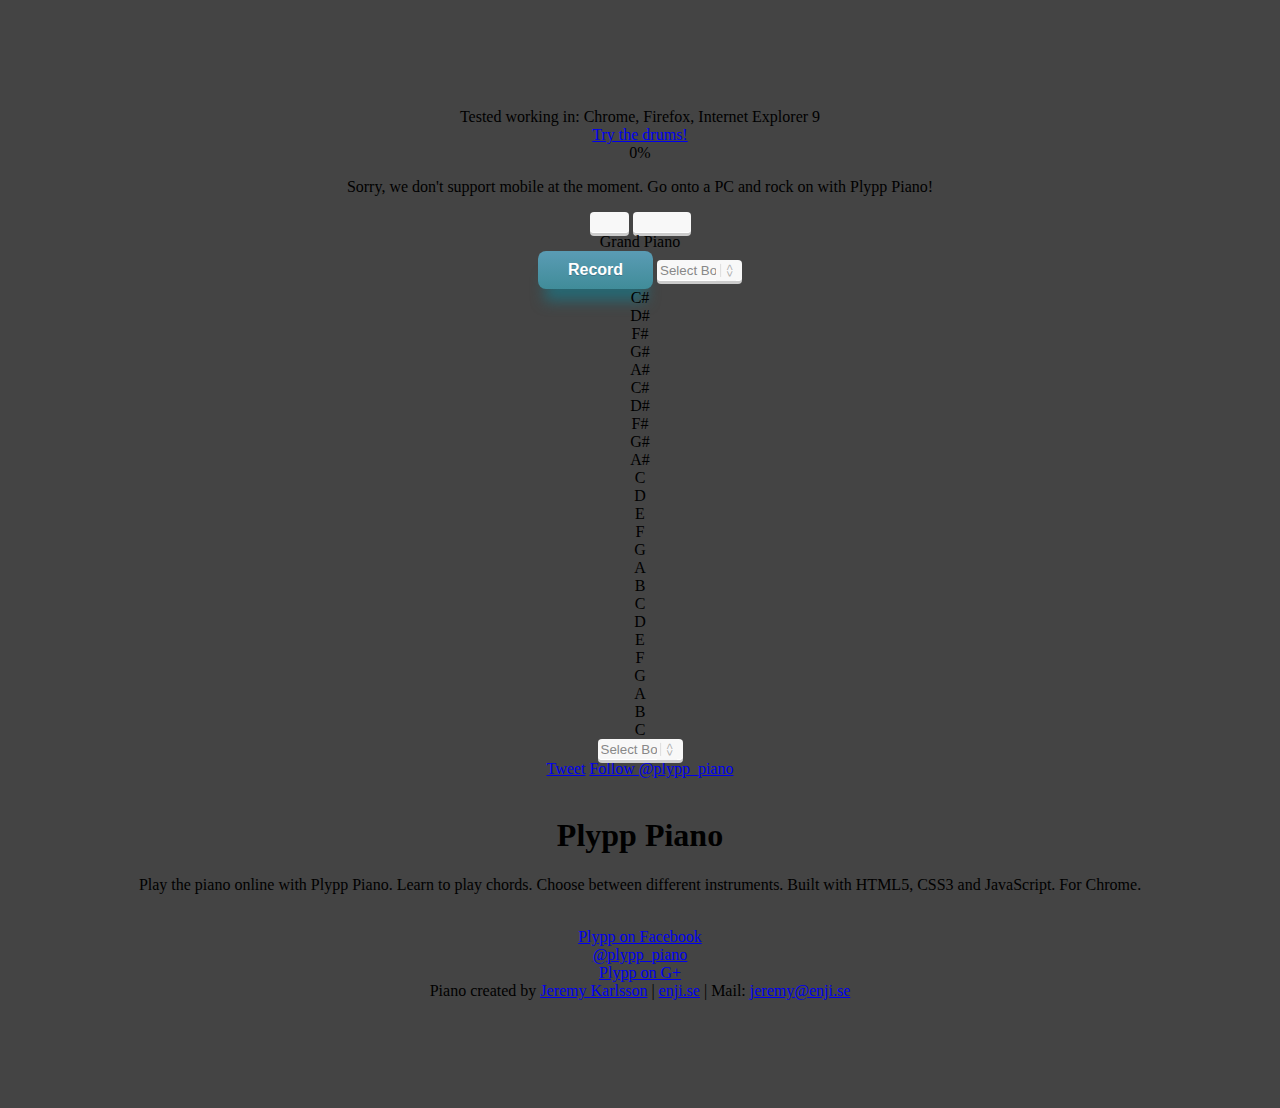
==== new  5.html @ 8b505986 "Merge pull request #1 from coffeered/master" ====
<!DOCTYPE html>
<html lang="en">
	<head>
		<meta charset="utf-8">
		<title>Plypp Piano</title>
		<meta property="og:title" content="Plypp Piano">
		<meta property="og:description" content="Play the piano online with Plypp Piano. Learn to play chords. Choose between different instruments. Built with HTML5, CSS3 and JavaScript. For Chrome.">
		<meta property="og:image" content="http://plypp.net/img/icon_128.png">
		<meta name="description" content="Play the piano online with Plypp Piano. Learn to play chords. Choose between different instruments. Built with HTML5, CSS3 and JavaScript. For Chrome.">
		<meta name="google-site-verification" content="LuZi0Wiqb0hHhKnvd2pgIOZoVPE6X9T68HAJRgGzEqU">
        <meta name="author" content="Jeremy Karlsson">
        <link rel="stylesheet" href="[data-uri]" media="print">
		<link rel="stylesheet" href="css/style.css">
		<link rel="shortcut icon" href="favicon.ico">
		<script type="application/ld+json">
		{
		  "@context" : "http://schema.org",
		  "@type" : "Product",
		  "name" : "Plypp Piano",
		  "image" : "http://plypp.net/img/icon_128.png",
		  "description" : "Piano application for Google Chrome made in HTML5 with CSS3",
		  "url" : "http://plypp.net",
		  "brand" : {
		    "@type" : "Brand",
		    "logo" : "http://vufuzi.se/img/logo.png",
		    "name" : "Vufuzi"
		  }
		}
		</script>
	</head>
	<body>
		<div class="supportBrowsers"><span>Tested working in:</span> Chrome, Firefox, Internet Explorer 9</div>
		<div class="buttontop"><a href="drums">Try the drums!</a></div>
		<div id="loading"><span id="load-notes"><span id="num">0%</span></span></div>
		<div class="mobile"><p>Sorry, we don't support mobile at the moment. Go onto a PC and rock on with Plypp Piano!</p></div>
		<div class="chordMarkers">
			<a class="c"></a>
			<a class="cs"></a>
			<a class="d"></a>
			<a class="ds"></a>
			<a class="e"></a>
			<a class="f"></a>
			<a class="fs"></a>
			<a class="g"></a>
			<a class="gs"></a>
			<a class="a"></a>
			<a class="as"></a>
			<a class="b"></a>
			<a class="c1"></a>
			<a class="cs1"></a>
			<a class="d1"></a>
			<a class="ds1"></a>
			<a class="e1"></a>
			<a class="f1"></a>
			<a class="fs1"></a>
			<a class="g1"></a>
			<a class="gs1"></a>
			<a class="a1"></a>
			<a class="as1"></a>
			<a class="b1"></a>
			<a class="c2"></a>
		</div>
		<div class="piano" role="main">
			<div class="panel">
				<div class="screen">
					<div class="chords">
						<select id="chord-key" name="key">
							<option value="none"> </option>
							<option value="c">C</option>
							<option value="cs">C#</option>
							<option value="d">D</option>
							<option value="ds">D#</option>
							<option value="e">E</option>
							<option value="f">F</option>
							<option value="fs">F#</option>
							<option value="g">G</option>
							<option value="gs">G#</option>
							<option value="a">A</option>
							<option value="as">A#</option>
							<option value="b">B</option>
						</select>
						<select  id="chord-style" name="type">
							<option value="dur"> </option>
							<option value="moll">m</option>
							<option value="sus2">sus2</option>
							<option value="sus">sus</option>
							<option value="7sus4">7sus4</option>
							<option value="aug5">5+</option>
							<option value="maug5">m5+</option>
							<option value="mm5">m-5</option>
							<option value="m7m5">m7-5</option>
							<option value="6">6</option>
							<option value="m6">m6</option>
							<option value="7">7</option>
							<option value="m7">m7</option>
							<option value="maj7">maj7</option>
							<option value="dim7">dim7</option>
							<option value="7b9">7?9</option>
							<option value="7s9">7#9</option>
							<option value="9">9</option>
							<option value="add9">add9</option>
							<option value="maj9">maj9</option>
							<option value="11">11</option>
							<option value="add11">add11</option>
							<option value="13">13</option>
						</select>
					</div>
					<div class="sound" id="voice">Grand Piano</div>
						<a href="#" class="myButton">Record</a>
						<style type="text/css">
						.myButton {
							-moz-box-shadow: 0px 19px 14px -7px #276873;
							-webkit-box-shadow: 0px 19px 14px -7px #276873;
							box-shadow: 0px 19px 14px -7px #276873;
							background:-webkit-gradient(linear, left top, left bottom, color-stop(0.05, #599bb3), color-stop(1, #408c99));
							background:-moz-linear-gradient(top, #599bb3 5%, #408c99 100%);
							background:-webkit-linear-gradient(top, #599bb3 5%, #408c99 100%);
							background:-o-linear-gradient(top, #599bb3 5%, #408c99 100%);
							background:-ms-linear-gradient(top, #599bb3 5%, #408c99 100%);
							background:linear-gradient(to bottom, #599bb3 5%, #408c99 100%);
							filter:progid:DXImageTransform.Microsoft.gradient(startColorstr='#599bb3', endColorstr='#408c99',GradientType=0);
							background-color:#599bb3;
							-moz-border-radius:8px;
							-webkit-border-radius:8px;
							border-radius:8px;
							display:inline-block;
							cursor:pointer;
							color:#ffffff;
							font-family:arial;
							font-size:16px;
							font-weight:bold;
							padding:10px 30px;
							text-decoration:none;
							text-shadow:0px 1px 0px #3d768a;
						}
						.myButton:hover {
							background:-webkit-gradient(linear, left top, left bottom, color-stop(0.05, #408c99), color-stop(1, #599bb3));
							background:-moz-linear-gradient(top, #408c99 5%, #599bb3 100%);
							background:-webkit-linear-gradient(top, #408c99 5%, #599bb3 100%);
							background:-o-linear-gradient(top, #408c99 5%, #599bb3 100%);
							background:-ms-linear-gradient(top, #408c99 5%, #599bb3 100%);
							background:linear-gradient(to bottom, #408c99 5%, #599bb3 100%);
							filter:progid:DXImageTransform.Microsoft.gradient(startColorstr='#408c99', endColorstr='#599bb3',GradientType=0);
							background-color:#408c99;
						}
						.myButton:active {
							position:relative;
							top:1px;
						}
						</style>
						<label>
						    <select>
						        <option selected> Select Box </option>
						        <option>Option 1</option>
						        <option>Option 2</option>
						    </select>
						</label>
						<style type="text/css">
							body, html {background:#444; text-align:center; padding:50px 0;}
							/* The CSS */
							select {
							    padding:3px;
							    margin: 0;
							    -webkit-border-radius:4px;
							    -moz-border-radius:4px;
							    border-radius:4px;
							    -webkit-box-shadow: 0 3px 0 #ccc, 0 -1px #fff inset;
							    -moz-box-shadow: 0 3px 0 #ccc, 0 -1px #fff inset;
							    box-shadow: 0 3px 0 #ccc, 0 -1px #fff inset;
							    background: #f8f8f8;
							    color:#888;
							    border:none;
							    outline:none;
							    display: inline-block;
							    -webkit-appearance:none;
							    -moz-appearance:none;
							    appearance:none;
							    cursor:pointer;
							}

							/* Targetting Webkit browsers only. FF will show the dropdown arrow with so much padding. */
							@media screen and (-webkit-min-device-pixel-ratio:0) {
							    select {padding-right:18px}
							}

							label {position:relative}
							label:after {
							    content:'<>';
							    font:11px "Consolas", monospace;
							    color:#aaa;
							    -webkit-transform:rotate(90deg);
							    -moz-transform:rotate(90deg);
							    -ms-transform:rotate(90deg);
							    transform:rotate(90deg);
							    right:8px; top:2px;
							    padding:0 0 2px;
							    border-bottom:1px solid #ddd;
							    position:absolute;
							    pointer-events:none;
							}
							label:before {
							    content:'';
							    right:6px; top:0px;
							    width:20px; height:20px;
							    background:#f8f8f8;
							    position:absolute;
							    pointer-events:none;
							    display:block;
							}
						</style>
				</div>
			</div>
			<div class="keySholder">
				<div id="keyCS" class="keyS"><a>C#</a></div>
				<div id="keyDS" class="keyS"><a>D#</a></div>
				<div id="keyFS" class="keyS"><a>F#</a></div>
				<div id="keyGS" class="keyS"><a>G#</a></div>
				<div id="keyAS" class="keyS"><a>A#</a></div>
				<div id="keyCS1" class="keyS"><a>C#</a></div>
				<div id="keyDS1" class="keyS"><a>D#</a></div>
				<div id="keyFS1" class="keyS"><a>F#</a></div>
				<div id="keyGS1" class="keyS"><a>G#</a></div>
				<div id="keyAS1" class="keyS"><a>A#</a></div>
			</div>
			<div class="keyHolder">
				<div id="keyC" class="key"><a>C</a></div>
				<div id="keyD" class="key"><a>D</a></div>
				<div id="keyE" class="key"><a>E</a></div>
				<div id="keyF" class="key"><a>F</a></div>
				<div id="keyG" class="key"><a>G</a></div>
				<div id="keyA" class="key"><a>A</a></div>
				<div id="keyB" class="key"><a>B</a></div>
				<div id="keyC1" class="key"><a>C</a></div>
				<div id="keyD1" class="key"><a>D</a></div>
				<div id="keyE1" class="key"><a>E</a></div>
				<div id="keyF1" class="key"><a>F</a></div>
				<div id="keyG1" class="key"><a>G</a></div>
				<div id="keyA1" class="key"><a>A</a></div>
				<div id="keyB1" class="key"><a>B</a></div>
				<div id="keyC2" class="key"><a>C</a></div>
			</div>
			<div id="sound"></div>
		</div>
		
		<label>
		    <select>
		        <option selected> Select Box </option>
		        <option>Option 1</option>
		        <option>Option 2</option>
		    </select>
		</label>

		
		<footer>
			<div class="share">
				<div id="fb-root"></div>
				<div class="fb-like" data-send="true" data-href="https://www.facebook.com/plypp" data-layout="button_count" data-show-faces="false"></div>
				<a href="https://twitter.com/plypp_piano" class="twitter-share-button" data-related="jasoncosta" data-lang="en" data-size="large" data-count="none">Tweet</a>
				<a href="https://twitter.com/plypp_piano" class="twitter-follow-button" data-show-count="false" data-lang="en">Follow @plypp_piano</a>
				<div class="g-plusone"></div>
			</div>
			<br>
            <h1>Plypp Piano</h1>
            <p>Play the piano online with Plypp Piano. Learn to play chords. Choose between different instruments. Built with HTML5, CSS3 and JavaScript. For Chrome.</p><br>
			<a href="https://www.facebook.com/plypp" title="Plypp on Facebook">Plypp on Facebook</a><br>
			<a href="https://twitter.com/plypp_piano" title="Plypp on Twitter">@plypp_piano</a><br>
			<a href="https://plus.google.com/+PlyppNet" title="Plypp on Google+" rel="publisher">Plypp on G+</a><br>
			Piano created by <a href="http://plus.google.com/+JeremyKarlsson?rel=author" title="Jeremy Karlsson's on Gooogle+">Jeremy Karlsson</a> | <a href="http://enji.se">enji.se</a> | Mail: <a href="mailto:jeremy@enji.se" title="Send a mail to Jeremy">jeremy@enji.se</a>
		</footer>
		<script src="js/zepto.min.js"></script>
		<script src="js/script.min.js"></script>
	</body>
</html>
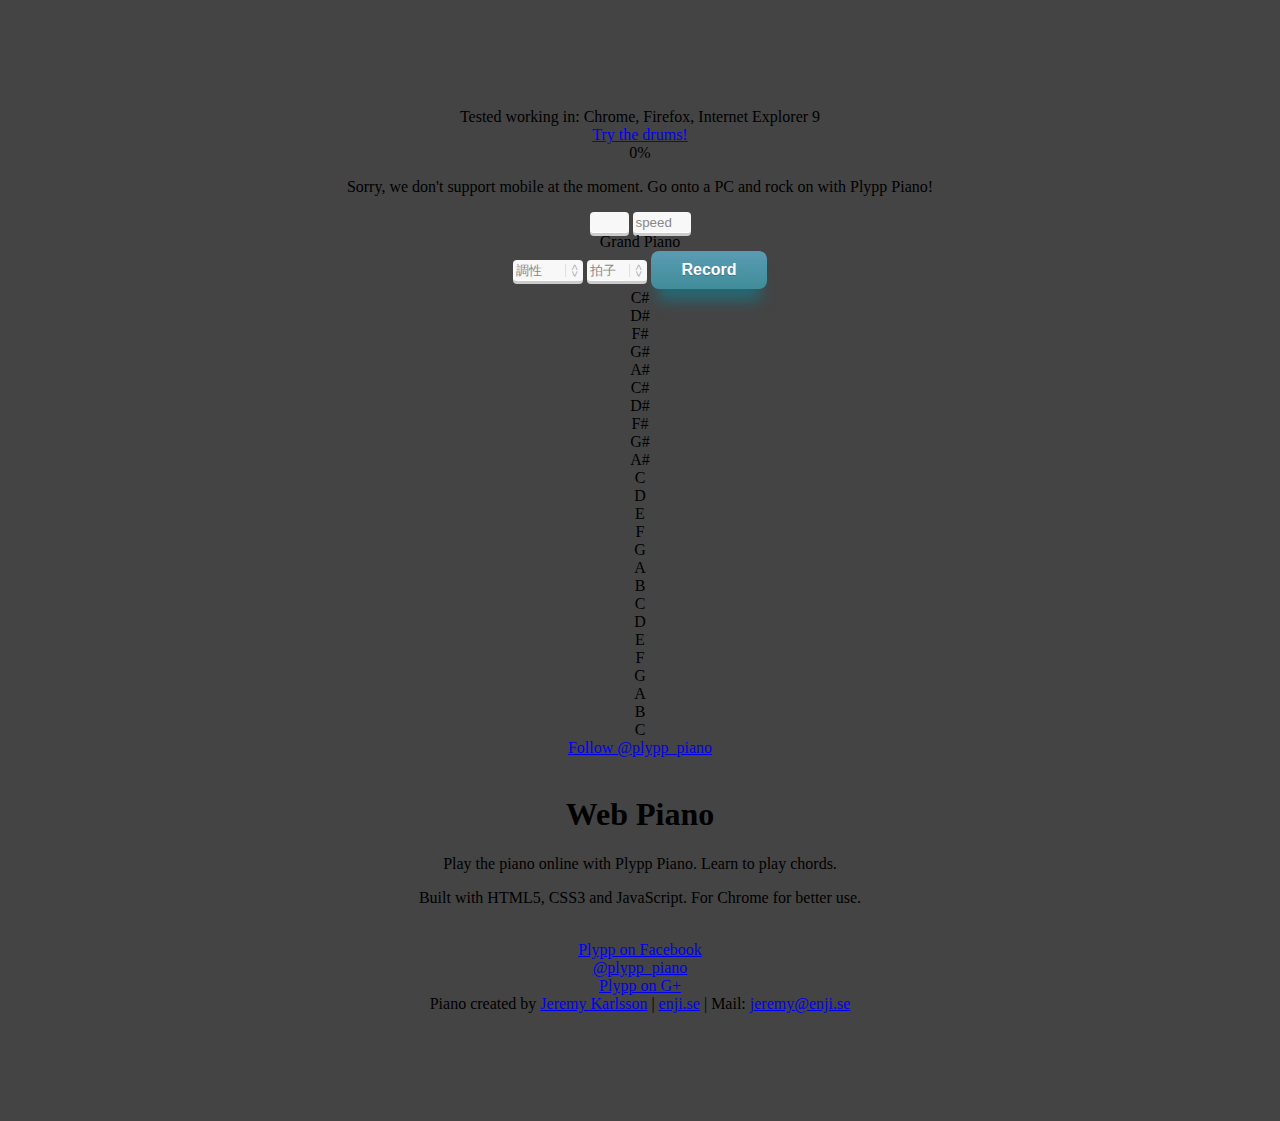
==== commit 3d01d449: "solve buttons" ====
--- a/new  5.html
+++ b/new  5.html
@@ -81,20 +81,20 @@
 							<option value="b">B</option>
 						</select>
 						<select  id="chord-style" name="type">
-							<option value="dur"> </option>
-							<option value="moll">m</option>
-							<option value="sus2">sus2</option>
-							<option value="sus">sus</option>
-							<option value="7sus4">7sus4</option>
-							<option value="aug5">5+</option>
-							<option value="maug5">m5+</option>
-							<option value="mm5">m-5</option>
-							<option value="m7m5">m7-5</option>
-							<option value="6">6</option>
-							<option value="m6">m6</option>
-							<option value="7">7</option>
-							<option value="m7">m7</option>
-							<option value="maj7">maj7</option>
+							<option value="dur">speed</option>
+							<option value="moll">60</option>
+							<option value="sus2">70</option>
+							<option value="sus">80</option>
+							<option value="7sus4">90</option>
+							<option value="aug5">100</option>
+							<option value="maug5">110</option>
+							<option value="mm5">120</option>
+							<option value="m7m5">130</option>
+							<option value="6">140</option>
+							<option value="m6">150</option>
+							<!-- <option value="7">160</option>
+							<option value="m7">170</option>
+							<option value="maj7">180</option>
 							<option value="dim7">dim7</option>
 							<option value="7b9">7?9</option>
 							<option value="7s9">7#9</option>
@@ -103,12 +103,142 @@
 							<option value="maj9">maj9</option>
 							<option value="11">11</option>
 							<option value="add11">add11</option>
-							<option value="13">13</option>
+							<option value="13">13</option> -->
 						</select>
 					</div>
 					<div class="sound" id="voice">Grand Piano</div>
-						<a href="#" class="myButton">Record</a>
-						<style type="text/css">
+					<label>
+					    <select id="TONE" name="tone">
+							<option value="def">調性</option>
+							<option value="G">G大調</option>
+							<option value="D">D大調</option>
+							<option value="A">A大調</option>
+							<option value="E">E大調</option>
+							<option value="B">B大調</option>
+							<option value="F">F大調</option>
+							<option value="dB">降B大調</option>
+							<option value="dE">降E大調</option>
+							<option value="dA">降A大調</option>
+							<option value="dD">降D大調</option>
+						</select>
+					</label>
+					<style type="text/css">
+						body, html {background:#444; text-align:center; padding:50px 0;}
+						/* The CSS */
+						select {
+						    padding:3px;
+						    margin: 0;
+						    -webkit-border-radius:4px;
+						    -moz-border-radius:4px;
+						    border-radius:4px;
+						    -webkit-box-shadow: 0 3px 0 #ccc, 0 -1px #fff inset;
+						    -moz-box-shadow: 0 3px 0 #ccc, 0 -1px #fff inset;
+						    box-shadow: 0 3px 0 #ccc, 0 -1px #fff inset;
+						    background: #f8f8f8;
+						    color:#888;
+						    border:none;
+						    outline:none;
+						    display: inline-block;
+						    -webkit-appearance:none;
+						    -moz-appearance:none;
+						    appearance:none;
+						    cursor:pointer;
+						}
+
+						/* Targetting Webkit browsers only. FF will show the dropdown arrow with so much padding. */
+						@media screen and (-webkit-min-device-pixel-ratio:0) {
+						    select {padding-right:18px}
+						}
+
+						label {position:relative}
+						label:after {
+						    content:'<>';
+						    font:11px "Consolas", monospace;
+						    color:#aaa;
+						    -webkit-transform:rotate(90deg);
+						    -moz-transform:rotate(90deg);
+						    -ms-transform:rotate(90deg);
+						    transform:rotate(90deg);
+						    right:8px; top:2px;
+						    padding:0 0 2px;
+						    border-bottom:1px solid #ddd;
+						    position:absolute;
+						    pointer-events:none;
+						}
+						label:before {
+						    content:'';
+						    right:6px; top:0px;
+						    width:20px; height:20px;
+						    background:#f8f8f8;
+						    position:absolute;
+						    pointer-events:none;
+						    display:block;
+						}
+					</style>
+					<label>
+						<select  id="BEAT" name="beat">
+							<option value="def">拍子</option>
+							<option value="24">２／４</option>
+							<option value="34">３／４</option>
+							<option value="44">４／４</option>
+							<option value="68">６／８</option>
+						</select>
+					</label>
+					<style type="text/css">
+						body, html {background:#444; text-align:center; padding:50px 0;}
+						/* The CSS */
+						select {
+						    padding:3px;
+						    margin: 0;
+						    -webkit-border-radius:4px;
+						    -moz-border-radius:4px;
+						    border-radius:4px;
+						    -webkit-box-shadow: 0 3px 0 #ccc, 0 -1px #fff inset;
+						    -moz-box-shadow: 0 3px 0 #ccc, 0 -1px #fff inset;
+						    box-shadow: 0 3px 0 #ccc, 0 -1px #fff inset;
+						    background: #f8f8f8;
+						    color:#888;
+						    border:none;
+						    outline:none;
+						    display: inline-block;
+						    -webkit-appearance:none;
+						    -moz-appearance:none;
+						    appearance:none;
+						    cursor:pointer;
+						}
+
+						/* Targetting Webkit browsers only. FF will show the dropdown arrow with so much padding. */
+						@media screen and (-webkit-min-device-pixel-ratio:0) {
+						    select {padding-right:18px}
+						}
+
+						label {position:relative}
+						label:after {
+						    content:'<>';
+						    font:11px "Consolas", monospace;
+						    color:#aaa;
+						    -webkit-transform:rotate(90deg);
+						    -moz-transform:rotate(90deg);
+						    -ms-transform:rotate(90deg);
+						    transform:rotate(90deg);
+						    right:8px; top:2px;
+						    padding:0 0 2px;
+						    border-bottom:1px solid #ddd;
+						    position:absolute;
+						    pointer-events:none;
+						}
+						label:before {
+						    content:'';
+						    right:6px; top:0px;
+						    width:20px; height:20px;
+						    background:#f8f8f8;
+						    position:absolute;
+						    pointer-events:none;
+						    display:block;
+						}
+					</style>
+					<a href="#" class="myButton">Record</a>
+					<style type="text/css">
 						.myButton {
 							-moz-box-shadow: 0px 19px 14px -7px #276873;
 							-webkit-box-shadow: 0px 19px 14px -7px #276873;
@@ -148,67 +278,7 @@
 							position:relative;
 							top:1px;
 						}
-						</style>
-						<label>
-						    <select>
-						        <option selected> Select Box </option>
-						        <option>Option 1</option>
-						        <option>Option 2</option>
-						    </select>
-						</label>
-						<style type="text/css">
-							body, html {background:#444; text-align:center; padding:50px 0;}
-							/* The CSS */
-							select {
-							    padding:3px;
-							    margin: 0;
-							    -webkit-border-radius:4px;
-							    -moz-border-radius:4px;
-							    border-radius:4px;
-							    -webkit-box-shadow: 0 3px 0 #ccc, 0 -1px #fff inset;
-							    -moz-box-shadow: 0 3px 0 #ccc, 0 -1px #fff inset;
-							    box-shadow: 0 3px 0 #ccc, 0 -1px #fff inset;
-							    background: #f8f8f8;
-							    color:#888;
-							    border:none;
-							    outline:none;
-							    display: inline-block;
-							    -webkit-appearance:none;
-							    -moz-appearance:none;
-							    appearance:none;
-							    cursor:pointer;
-							}
-
-							/* Targetting Webkit browsers only. FF will show the dropdown arrow with so much padding. */
-							@media screen and (-webkit-min-device-pixel-ratio:0) {
-							    select {padding-right:18px}
-							}
-
-							label {position:relative}
-							label:after {
-							    content:'<>';
-							    font:11px "Consolas", monospace;
-							    color:#aaa;
-							    -webkit-transform:rotate(90deg);
-							    -moz-transform:rotate(90deg);
-							    -ms-transform:rotate(90deg);
-							    transform:rotate(90deg);
-							    right:8px; top:2px;
-							    padding:0 0 2px;
-							    border-bottom:1px solid #ddd;
-							    position:absolute;
-							    pointer-events:none;
-							}
-							label:before {
-							    content:'';
-							    right:6px; top:0px;
-							    width:20px; height:20px;
-							    background:#f8f8f8;
-							    position:absolute;
-							    pointer-events:none;
-							    display:block;
-							}
-						</style>
+					</style>
 				</div>
 			</div>
 			<div class="keySholder">
@@ -242,27 +312,19 @@
 			</div>
 			<div id="sound"></div>
 		</div>
-		
-		<label>
-		    <select>
-		        <option selected> Select Box </option>
-		        <option>Option 1</option>
-		        <option>Option 2</option>
-		    </select>
-		</label>
-
-		
+
 		<footer>
 			<div class="share">
 				<div id="fb-root"></div>
 				<div class="fb-like" data-send="true" data-href="https://www.facebook.com/plypp" data-layout="button_count" data-show-faces="false"></div>
-				<a href="https://twitter.com/plypp_piano" class="twitter-share-button" data-related="jasoncosta" data-lang="en" data-size="large" data-count="none">Tweet</a>
 				<a href="https://twitter.com/plypp_piano" class="twitter-follow-button" data-show-count="false" data-lang="en">Follow @plypp_piano</a>
 				<div class="g-plusone"></div>
 			</div>
 			<br>
-            <h1>Plypp Piano</h1>
-            <p>Play the piano online with Plypp Piano. Learn to play chords. Choose between different instruments. Built with HTML5, CSS3 and JavaScript. For Chrome.</p><br>
+            <h1>Web Piano</h1>
+            <p>Play the piano online with Plypp Piano. Learn to play chords.</p>
+            <p>Built with HTML5, CSS3 and JavaScript. For Chrome for better use.</p>
+            <br>
 			<a href="https://www.facebook.com/plypp" title="Plypp on Facebook">Plypp on Facebook</a><br>
 			<a href="https://twitter.com/plypp_piano" title="Plypp on Twitter">@plypp_piano</a><br>
 			<a href="https://plus.google.com/+PlyppNet" title="Plypp on Google+" rel="publisher">Plypp on G+</a><br>
